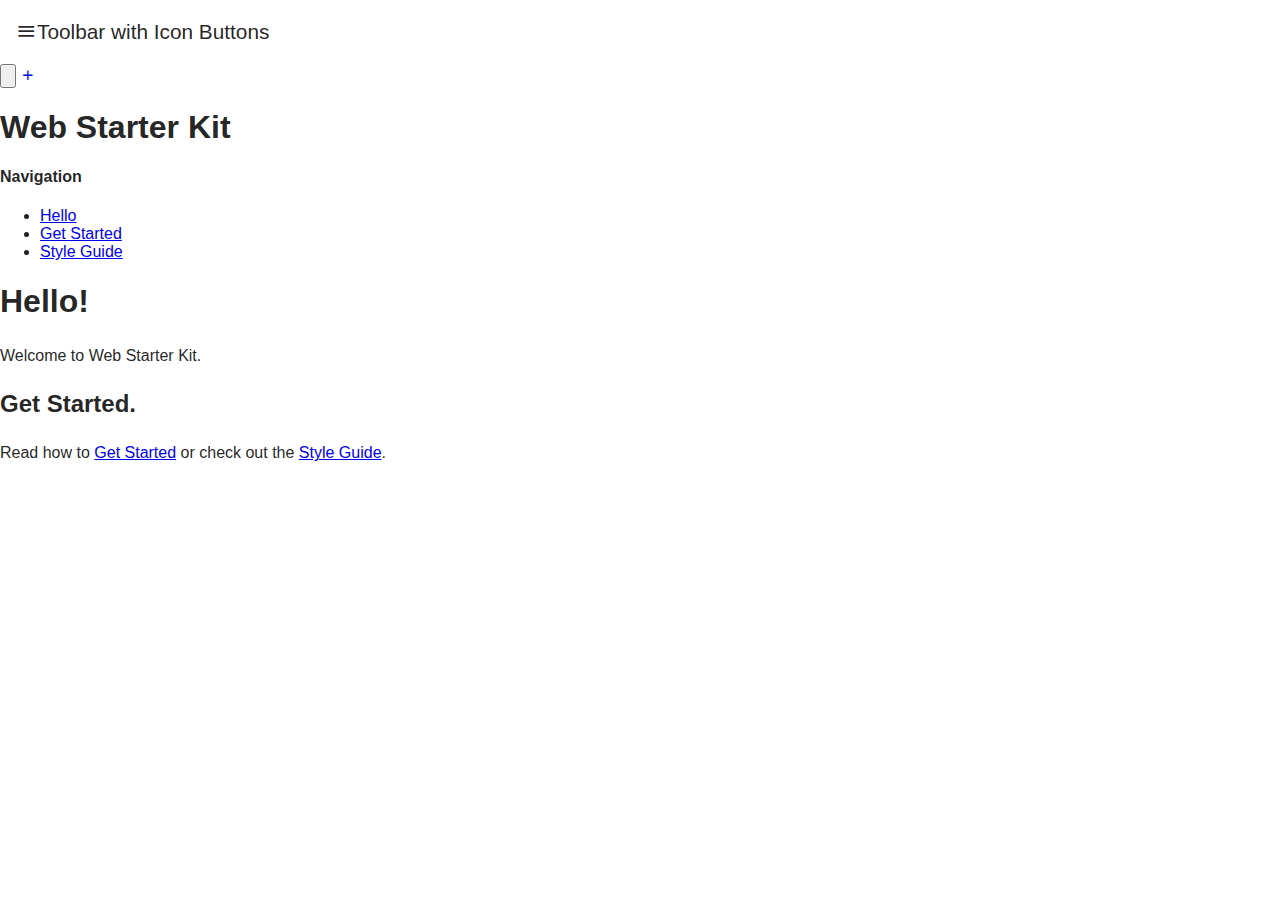
==== web/app/index.html @ 2cd90add "Initial Files added" ====
<!doctype html>
<html lang="">
  <head>
    <meta charset="utf-8">
    <meta http-equiv="X-UA-Compatible" content="IE=edge">
    <meta name="description" content="A front-end template that helps you build fast, modern mobile web apps.">
    <meta name="viewport" content="width=device-width, initial-scale=1">
    <title>Web Starter Kit</title>

    <!-- Add to homescreen -->
    <link rel="manifest" href="manifest.json">

    <!-- Fallback to homescreen for Chrome <39 on Android -->
    <meta name="mobile-web-app-capable" content="yes">
    <meta name="application-name" content="Web Starter Kit">
    <link rel="icon" sizes="192x192" href="images/touch/chrome-touch-icon-192x192.png">

    <!-- Add to homescreen for Safari on iOS -->
    <meta name="apple-mobile-web-app-capable" content="yes">
    <meta name="apple-mobile-web-app-status-bar-style" content="black">
    <meta name="apple-mobile-web-app-title" content="Web Starter Kit">
    <link rel="apple-touch-icon" href="images/touch/apple-touch-icon.png">

    <!-- Tile icon for Win8 (144x144 + tile color) -->
    <meta name="msapplication-TileImage" content="images/touch/ms-touch-icon-144x144-precomposed.png">
    <meta name="msapplication-TileColor" content="#3372DF">

    <meta name="theme-color" content="#3372DF">

    <!-- SEO: If your mobile URL is different from the desktop URL, add a canonical link to the desktop page https://developers.google.com/webmasters/smartphone-sites/feature-phones -->
    <!--
    <link rel="canonical" href="http://www.example.com/">
    -->

    <!-- Page styles -->
    <link rel="stylesheet" href="styles/main.css">

    <link rel="stylesheet" href="bower_components/angular-material/angular-material.css">
    <link rel="stylesheet" href="bower_components/mdi/css/materialdesignicons.min.css">
      
  </head>
  <body>
      <md-content>
        <md-toolbar class="indigo white-text">
            <div class="md-toolbar-tools">
                <md-button class="md-icon-button" aria-label="Settings">
                  <i class="mdi mdi-menu"></i>
                </md-button>
                <h2>
                  <span>Toolbar with Icon Buttons</span>
                </h2>
                <span flex></span>
                <md-button class="md-icon-button" aria-label="Favorite">
                  <md-icon md-svg-icon="img/icons/favorite.svg" style="color: greenyellow;"></md-icon>
                </md-button>
                <md-button class="md-icon-button" aria-label="More">
                  <md-icon md-svg-icon="img/icons/more_vert.svg"></md-icon>
                </md-button>
              </div>
        </md-toolbar>
      </md-content>
    <header class="app-bar promote-layer">
      <div class="app-bar-container">
          
        <button class="menu"><img src="images/hamburger.svg" alt="Menu"></button>
          <a href="#post"><i class="mdi mdi-plus"></i></a>
        <h1 class="logo">Web <strong>Starter Kit</strong></h1>
        <section class="app-bar-actions">
        <!-- Put App Bar Buttons Here -->
        <!-- e.g <button><i class="icon icon-star"></i></button> -->
        </section>
      </div>
    </header>

    <nav class="navdrawer-container promote-layer">
      <h4>Navigation</h4>
      <ul>
        <li><a href="#hello">Hello</a></li>
        <li><a href="#get-started">Get Started</a></li>
        <li><a href="styleguide.html">Style Guide</a></li>
      </ul>
    </nav>

    <main>
      <h1 id="hello">Hello!</h1>
      <p>Welcome to Web Starter Kit.</p>

      <h2 id="get-started">Get Started.</h2>
      <p>Read how to <a href="https://developers.google.com/web/starter-kit">Get Started</a> or check out the <a href="styleguide.html">Style Guide</a>.</p>
    </main>

    <!-- build:js scripts/main.min.js -->
    <script src="scripts/main.js"></script>
    <!-- endbuild -->

    <!-- Google Analytics: change UA-XXXXX-X to be your site's ID -->
    <script>
      (function(i,s,o,g,r,a,m){i['GoogleAnalyticsObject']=r;i[r]=i[r]||function(){
      (i[r].q=i[r].q||[]).push(arguments)},i[r].l=1*new Date();a=s.createElement(o),
      m=s.getElementsByTagName(o)[0];a.async=1;a.src=g;m.parentNode.insertBefore(a,m)
      })(window,document,'script','//www.google-analytics.com/analytics.js','ga');
      ga('create', 'UA-XXXXX-X', 'auto');
      ga('send', 'pageview');
    </script>
    <!-- Built with love using Web Starter Kit -->
  </body>
    
    <script src=bower_components/jquery/dist/jquery.min.js></script>
    <script src=bower_components/angularjs/angular.min.js></script>
    <script src=bower_components/angular-resource/angular-resource.min.js></script>
    <script src=bower_components/angular-material/angular-material.min.js></script>
    <script src=bower_components/angular-ui-router/release/angular-ui-router.min.js></script>
    
    
</html>
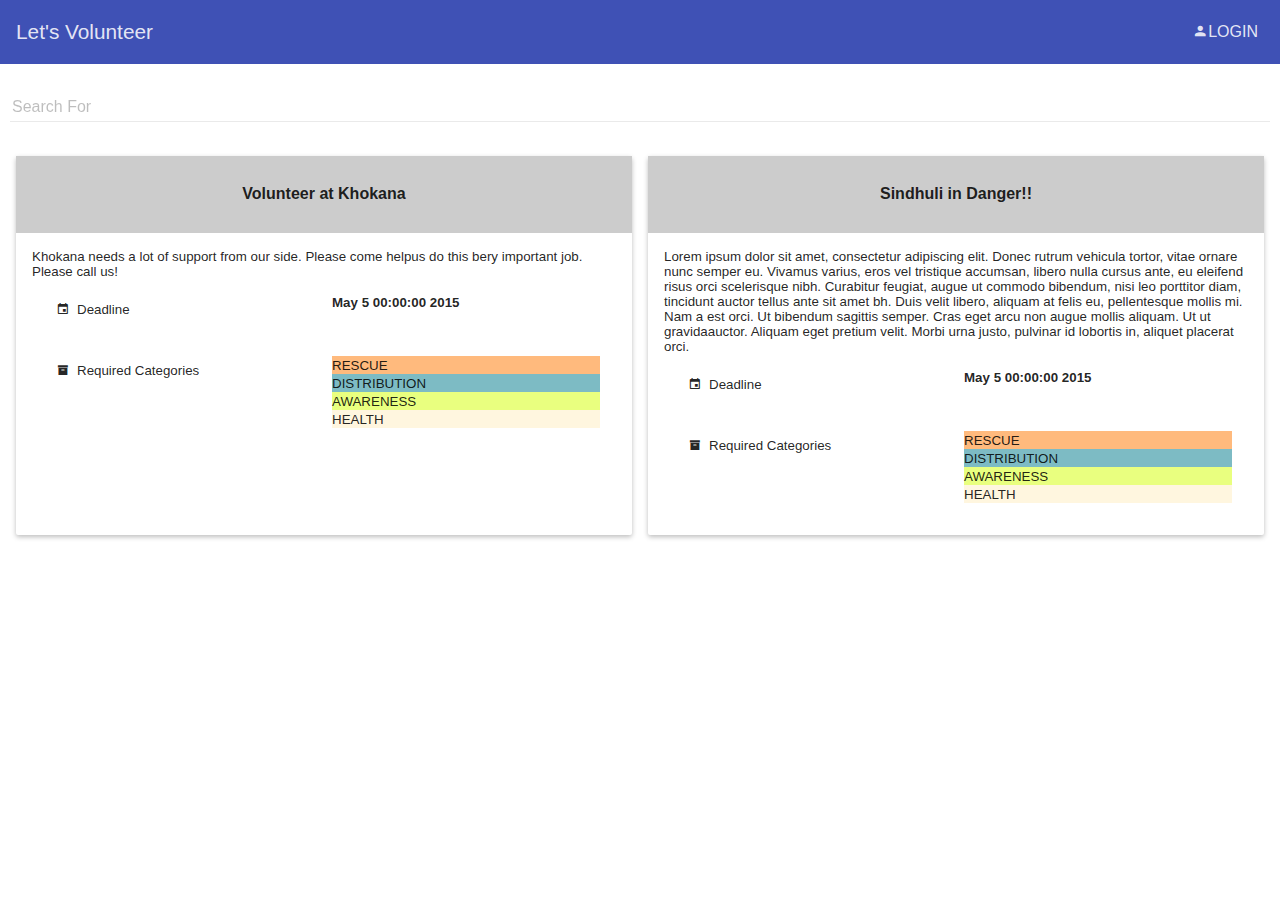
==== commit 4ca093c4: "Preliminary UI elements created" ====
--- a/web/app/index.html
+++ b/web/app/index.html
@@ -1,24 +1,24 @@
 <!doctype html>
-<html lang="">
+<html lang="en" ng-app="MainApp" ng-strict-di class="ng-scope">
   <head>
     <meta charset="utf-8">
     <meta http-equiv="X-UA-Compatible" content="IE=edge">
-    <meta name="description" content="A front-end template that helps you build fast, modern mobile web apps.">
-    <meta name="viewport" content="width=device-width, initial-scale=1">
-    <title>Web Starter Kit</title>
+    <meta name="description" content="Create and join volunteering opportunities">
+    <meta name="viewport" content="initial-scale=1">
+    <title>Volunteering</title>
 
     <!-- Add to homescreen -->
     <link rel="manifest" href="manifest.json">
 
     <!-- Fallback to homescreen for Chrome <39 on Android -->
     <meta name="mobile-web-app-capable" content="yes">
-    <meta name="application-name" content="Web Starter Kit">
+    <meta name="application-name" content="Volunteering">
     <link rel="icon" sizes="192x192" href="images/touch/chrome-touch-icon-192x192.png">
 
     <!-- Add to homescreen for Safari on iOS -->
     <meta name="apple-mobile-web-app-capable" content="yes">
     <meta name="apple-mobile-web-app-status-bar-style" content="black">
-    <meta name="apple-mobile-web-app-title" content="Web Starter Kit">
+    <meta name="apple-mobile-web-app-title" content="Volunteering">
     <link rel="apple-touch-icon" href="images/touch/apple-touch-icon.png">
 
     <!-- Tile icon for Win8 (144x144 + tile color) -->
@@ -37,61 +37,34 @@
 
     <link rel="stylesheet" href="bower_components/angular-material/angular-material.css">
     <link rel="stylesheet" href="bower_components/mdi/css/materialdesignicons.min.css">
-      
+
   </head>
-  <body>
+  <body ng-controller="MainController">
       <md-content>
-        <md-toolbar class="indigo white-text">
+        <md-toolbar class="blue white-text">
             <div class="md-toolbar-tools">
-                <md-button class="md-icon-button" aria-label="Settings">
-                  <i class="mdi mdi-menu"></i>
-                </md-button>
                 <h2>
-                  <span>Toolbar with Icon Buttons</span>
+                  <span>Let's Volunteer</span>
                 </h2>
                 <span flex></span>
-                <md-button class="md-icon-button" aria-label="Favorite">
-                  <md-icon md-svg-icon="img/icons/favorite.svg" style="color: greenyellow;"></md-icon>
-                </md-button>
-                <md-button class="md-icon-button" aria-label="More">
-                  <md-icon md-svg-icon="img/icons/more_vert.svg"></md-icon>
-                </md-button>
+                <div ng-if="loggedIn()">
+                    <md-button class="md-icon-button"><i class="mdi mdi-plus"></i>Request Volunteers</md-button>
+                    <md-button class="md-icon-button" ng-if="loggedIn()"><i class="mdi mdi-account"></i>Logout</md-button>
+                </div>
+                <md-button class="md-icon-button" ng-if="!loggedIn()" ui-sref="login"><i class="mdi mdi-account"></i>Login</md-button>
               </div>
         </md-toolbar>
       </md-content>
-    <header class="app-bar promote-layer">
-      <div class="app-bar-container">
-          
-        <button class="menu"><img src="images/hamburger.svg" alt="Menu"></button>
-          <a href="#post"><i class="mdi mdi-plus"></i></a>
-        <h1 class="logo">Web <strong>Starter Kit</strong></h1>
-        <section class="app-bar-actions">
-        <!-- Put App Bar Buttons Here -->
-        <!-- e.g <button><i class="icon icon-star"></i></button> -->
-        </section>
-      </div>
-    </header>
 
-    <nav class="navdrawer-container promote-layer">
-      <h4>Navigation</h4>
-      <ul>
-        <li><a href="#hello">Hello</a></li>
-        <li><a href="#get-started">Get Started</a></li>
-        <li><a href="styleguide.html">Style Guide</a></li>
-      </ul>
-    </nav>
-
-    <main>
-      <h1 id="hello">Hello!</h1>
-      <p>Welcome to Web Starter Kit.</p>
-
-      <h2 id="get-started">Get Started.</h2>
-      <p>Read how to <a href="https://developers.google.com/web/starter-kit">Get Started</a> or check out the <a href="styleguide.html">Style Guide</a>.</p>
-    </main>
-
-    <!-- build:js scripts/main.min.js -->
-    <script src="scripts/main.js"></script>
-    <!-- endbuild -->
+      <md-content layout-padding>
+        <md-input-container>
+          <label>Search For</label>
+          <input type="text" ng-model="searchString"/>
+        </md-input-container>
+        <div id="posts-container" layout="row" layout-wrap>
+          <post-detail ng-repeat="post in posts | filter:searchString" post=post></post-detail>
+        </div>
+      </md-content>
 
     <!-- Google Analytics: change UA-XXXXX-X to be your site's ID -->
     <script>
@@ -104,12 +77,21 @@
     </script>
     <!-- Built with love using Web Starter Kit -->
   </body>
-    
-    <script src=bower_components/jquery/dist/jquery.min.js></script>
-    <script src=bower_components/angularjs/angular.min.js></script>
-    <script src=bower_components/angular-resource/angular-resource.min.js></script>
-    <script src=bower_components/angular-material/angular-material.min.js></script>
-    <script src=bower_components/angular-ui-router/release/angular-ui-router.min.js></script>
-    
-    
+
+    <script src="bower_components/jquery/dist/jquery.min.js"></script>
+    <script src="bower_components/angular/angular.js"></script>
+    <script src="bower_components/angular-touch/angular-touch.min.js"></script>
+    <script src="bower_components/angular-ui-router/release/angular-ui-router.min.js"></script>
+    <script src="bower_components/angular-resource/angular-resource.min.js"></script>
+    <script src="bower_components/angular-messages/angular-messages.min.js"></script>
+    <script src="bower_components/angular-material/angular-material.min.js"></script>
+    <script src="bower_components/angular-animate/angular-animate.min.js"></script>
+    <script src="bower_components/angular-aria/angular-aria.min.js"></script>
+
+    <script src="scripts/angular-readmore.js"></script>
+    <script src="scripts/main.js"></script>
+    <script src="shared/filters/filters.js"></script>
+    <script src="shared/dn_form/dn-form.js"></script>
+    <script src="shared/form_dialog/form-dialog.js"></script>
+
 </html>
--- a/web/app/styles/main.css
+++ b/web/app/styles/main.css
@@ -0,0 +1,31 @@
+.rescue {
+  background: rgba(255, 120, 0, 0.51);
+}
+
+.distribution {
+  background: rgba(0, 122, 139, 0.51);
+}
+
+.awareness {
+  background: rgba(212, 255, 0, 0.5);
+}
+
+.health {
+  background: rgba(255, 238, 192, 0.51);
+}
+
+.special-card .md-title{
+  text-align: center;
+  background: #ccc;
+}
+
+a.read-more, a.read-less {
+  cursor: pointer;
+  color: #00a9ff;
+}
+span.more-text {
+  display: none;
+}
+span.more-text.show {
+  display: inline !important
+}
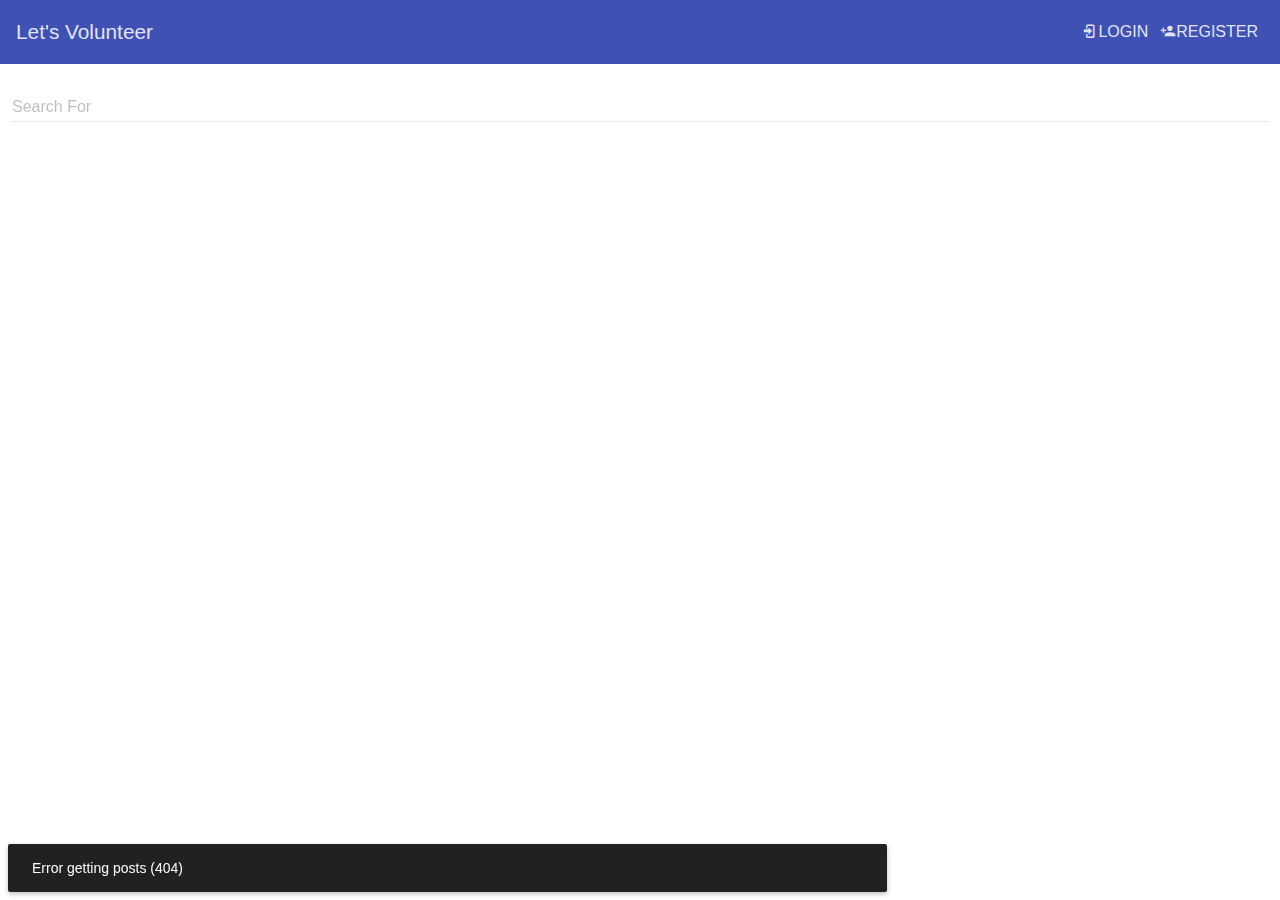
==== commit 5f484011: "Registration components, sample posts" ====
--- a/web/app/index.html
+++ b/web/app/index.html
@@ -47,11 +47,20 @@
                   <span>Let's Volunteer</span>
                 </h2>
                 <span flex></span>
-                <div ng-if="loggedIn()">
-                    <md-button class="md-icon-button"><i class="mdi mdi-plus"></i>Request Volunteers</md-button>
-                    <md-button class="md-icon-button" ng-if="loggedIn()"><i class="mdi mdi-account"></i>Logout</md-button>
+                <div ng-if="loggedIn()" layout-align="center center" layout="row">
+                  <md-button class="md-icon-button" ui-sref="post({id:'new'})"><i class="mdi mdi-plus"></i><span hide-sm>Request Volunteers</span></md-button>
+                  <md-button class="md-icon-button" ng-click="search.string=getUser().email"><i class="mdi mdi-view-list"></i><span hide-sm>My Requests</span></md-button>
+                  <md-button class="md-icon-button" ng-click="logout()" ng-if="loggedIn()"><i class="mdi mdi-logout"></i>
+                    <div layout="column" hide-sm>
+                      <small>{{getUser().firstname}}</small>
+                      <span>Logout</span>
+                    </div>
+                  </md-button>
                 </div>
-                <md-button class="md-icon-button" ng-if="!loggedIn()" ui-sref="login"><i class="mdi mdi-account"></i>Login</md-button>
+                <div ng-if="!loggedIn()" layout-align="center center" layout="row">
+                  <md-button class="md-icon-button" ui-sref="login"><i class="mdi mdi-login"></i><span hide-sm>Login</span></md-button>
+                  <md-button class="md-icon-button" ui-sref="register"><i class="mdi mdi-account-plus"></i><span hide-sm>Register</span></md-button>
+                </div>
               </div>
         </md-toolbar>
       </md-content>
@@ -59,10 +68,10 @@
       <md-content layout-padding>
         <md-input-container>
           <label>Search For</label>
-          <input type="text" ng-model="searchString"/>
+          <input type="text" ng-model="search.string"/>
         </md-input-container>
         <div id="posts-container" layout="row" layout-wrap>
-          <post-detail ng-repeat="post in posts | filter:searchString" post=post></post-detail>
+          <post-detail ng-repeat="post in posts() | filter:search.string" post=post></post-detail>
         </div>
       </md-content>
 
@@ -84,7 +93,7 @@
     <script src="bower_components/angular-ui-router/release/angular-ui-router.min.js"></script>
     <script src="bower_components/angular-resource/angular-resource.min.js"></script>
     <script src="bower_components/angular-messages/angular-messages.min.js"></script>
-    <script src="bower_components/angular-material/angular-material.min.js"></script>
+    <script src="bower_components/angular-material/angular-material.js"></script>
     <script src="bower_components/angular-animate/angular-animate.min.js"></script>
     <script src="bower_components/angular-aria/angular-aria.min.js"></script>
 
--- a/web/app/styles/main.css
+++ b/web/app/styles/main.css
@@ -1,3 +1,12 @@
+body * {
+  -webkit-touch-callout: none;
+  -webkit-user-select: none;
+  -khtml-user-select: none;
+  -moz-user-select: none;
+  -ms-user-select: none;
+  user-select: none;
+}
+
 .rescue {
   background: rgba(255, 120, 0, 0.51);
 }
